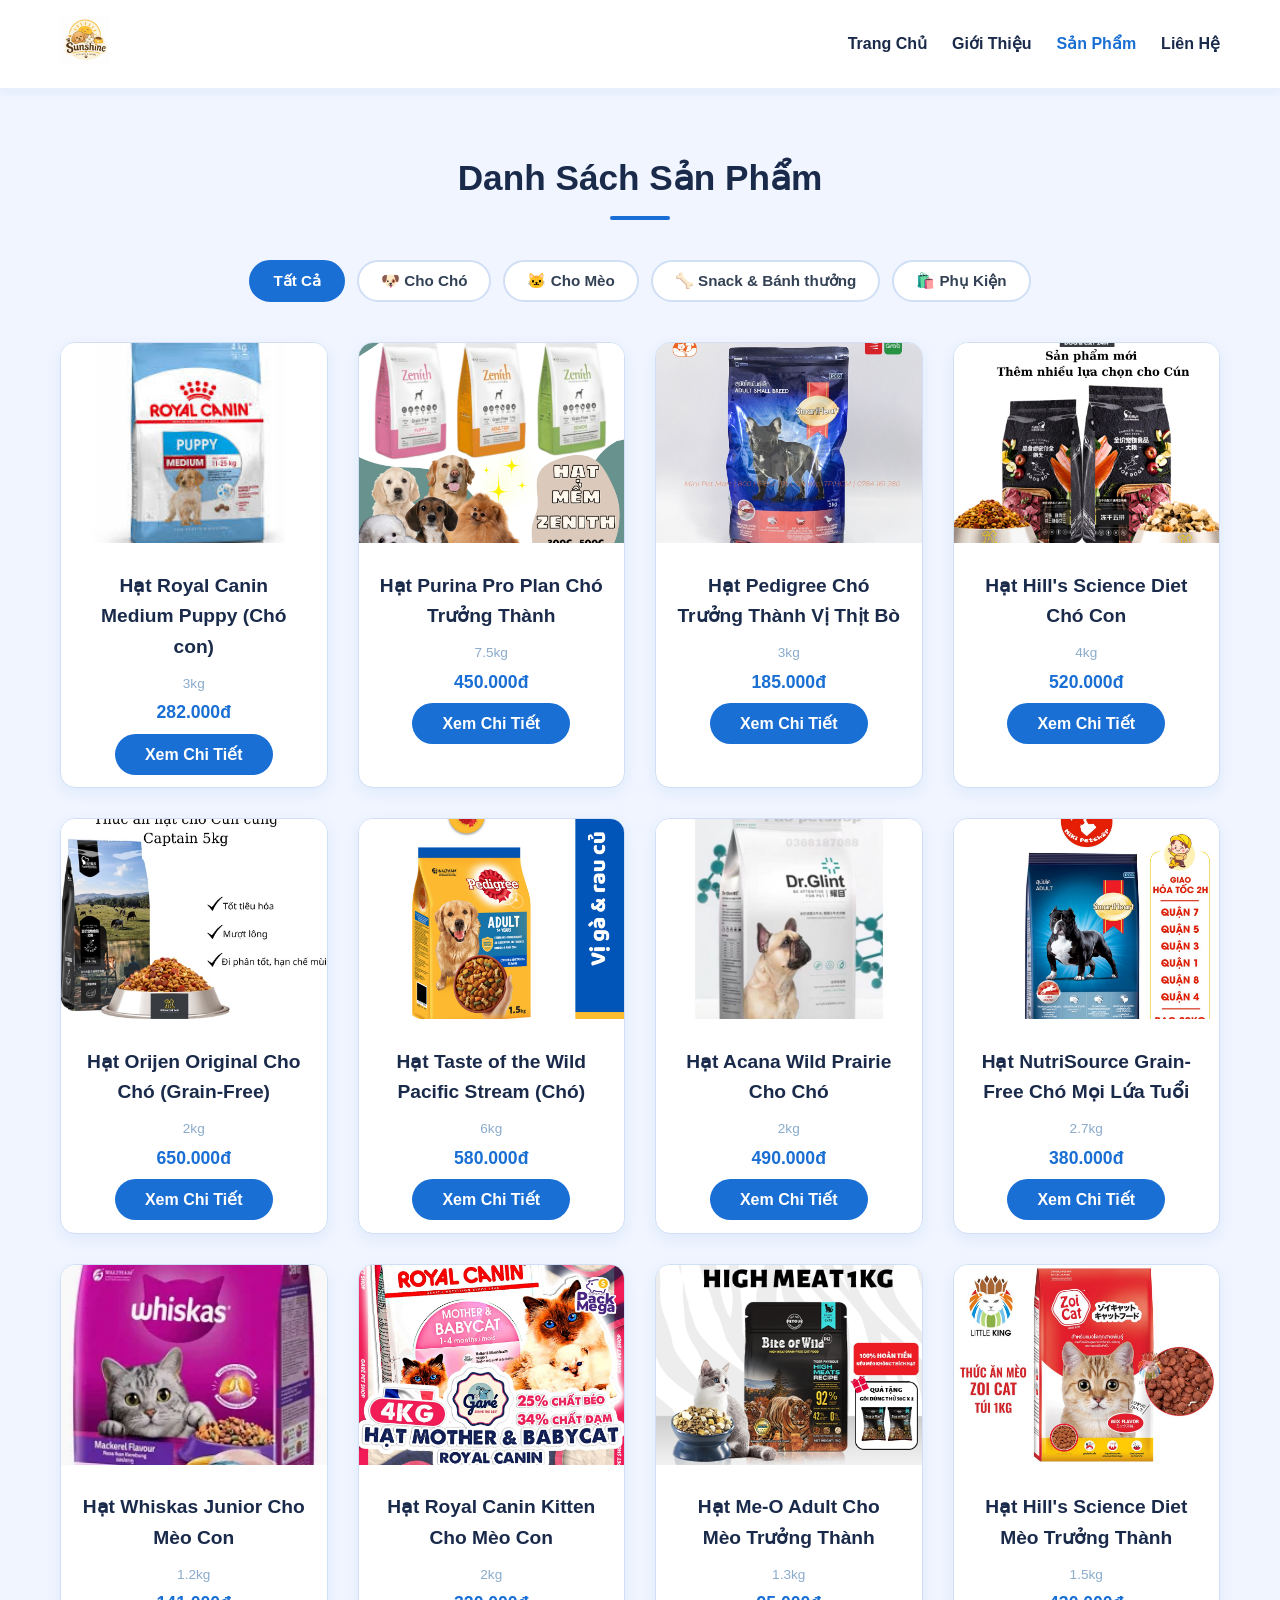
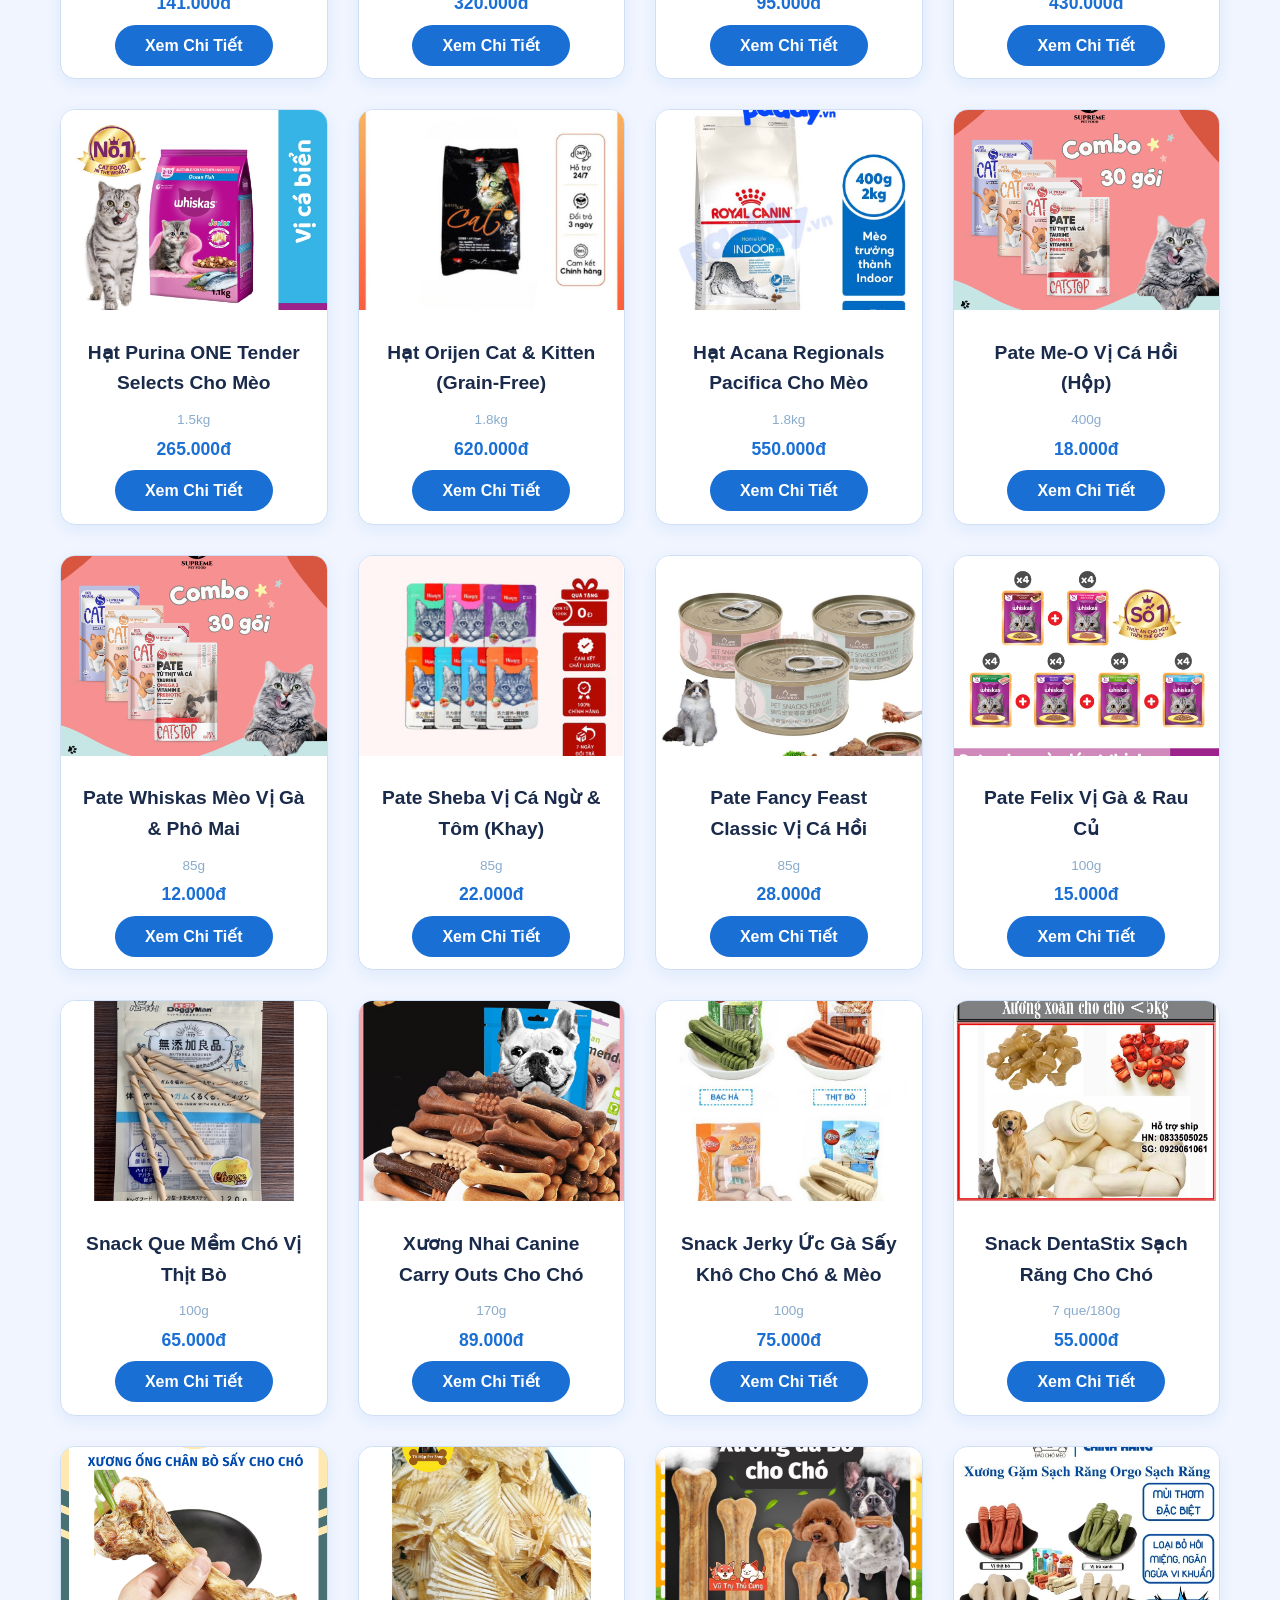
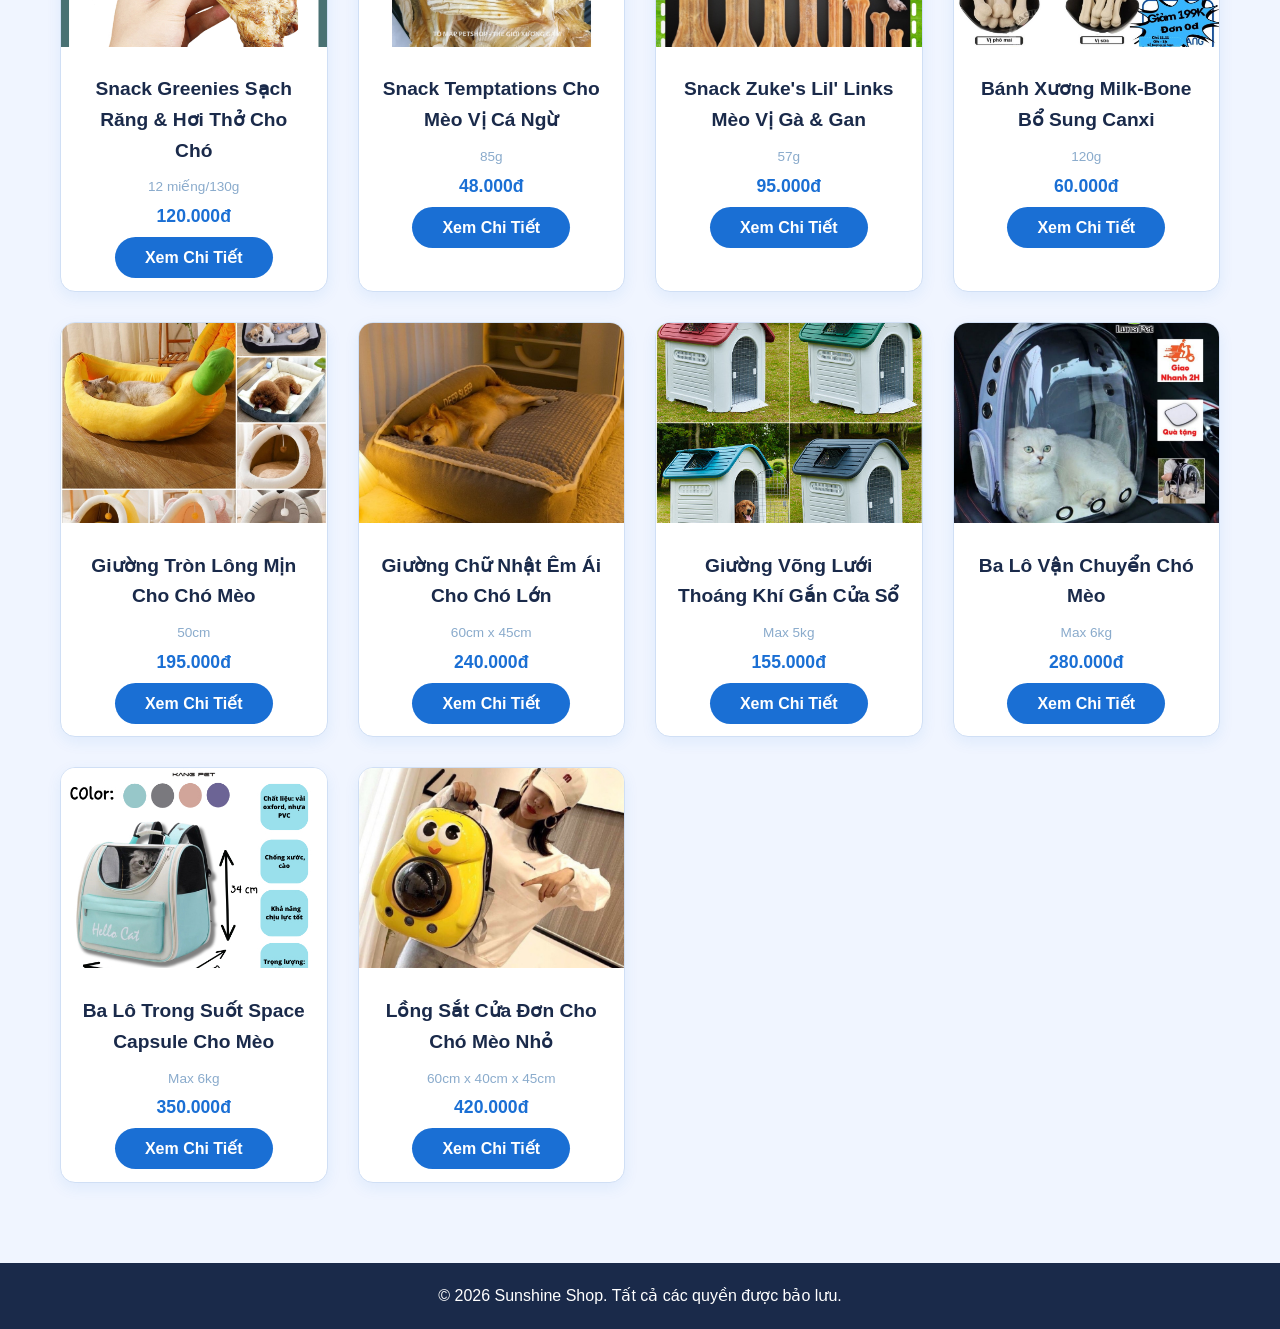
==== html/san-pham.html @ 7ff1ffa8 "update" ====
<!DOCTYPE html>
<html lang="vi">
<head>
    <meta charset="UTF-8">
    <meta name="viewport" content="width=device-width, initial-scale=1.0">
    <title>Sản Phẩm - Sunshine</title>
    <link rel="stylesheet" href="../css/style.css">
</head>
<body>

    <header>
        <nav class="navbar">
            <div class="logo">
                <a href="../index.html"><img src="../assets/logo.jpg" alt="PetFood Logo"></a>
            </div>
            <ul class="nav-links">
                <li><a href="../index.html">Trang Chủ</a></li>
                <li><a href="gioi-thieu.html">Giới Thiệu</a></li>
                <li><a href="san-pham.html" class="active">Sản Phẩm</a></li>
                <li><a href="lien-he.html">Liên Hệ</a></li>
            </ul>
        </nav>
    </header>

    <main class="container">
        <h2 class="section-title">Danh Sách Sản Phẩm</h2>

        <div class="filter-bar">
            <button class="filter-btn active" data-filter="all">Tất Cả</button>
            <button class="filter-btn" data-filter="cho">🐶 Cho Chó</button>
            <button class="filter-btn" data-filter="meo">🐱 Cho Mèo</button>
            <button class="filter-btn" data-filter="snack">🦴 Snack & Bánh thưởng</button>
            <button class="filter-btn" data-filter="phu-kien">🛍️ Phụ Kiện</button>
        </div>

        <div class="product-grid">

            <!-- ===== THỨC ĂN CHO CHÓ ===== -->
            <div class="product-card" data-category="cho">
                <img src="../assets/hat-Royal-Canin.jpg" alt="Royal Canin Medium Puppy" class="product-img">
                <div class="product-info">
                    <h3>Hạt Royal Canin Medium Puppy (Chó con)</h3>
                    <p class="weight-tag">3kg</p>
                    <p class="price">282.000đ</p>
                    <a href="chi-tiet.html?product=hat-royal-canin" class="btn">Xem Chi Tiết</a>
                </div>
            </div>

            <div class="product-card" data-category="cho">
                <img src="../assets/hat-pro-plan-cho.jpg" alt="Purina Pro Plan" class="product-img">
                <div class="product-info">
                    <h3>Hạt Purina Pro Plan Chó Trưởng Thành</h3>
                    <p class="weight-tag">7.5kg</p>
                    <p class="price">450.000đ</p>
                    <a href="chi-tiet.html?product=hat-pro-plan" class="btn">Xem Chi Tiết</a>
                </div>
            </div>

            <div class="product-card" data-category="cho">
                <img src="../assets/hat-pedigree-cho.jpg" alt="Pedigree" class="product-img">
                <div class="product-info">
                    <h3>Hạt Pedigree Chó Trưởng Thành Vị Thịt Bò</h3>
                    <p class="weight-tag">3kg</p>
                    <p class="price">185.000đ</p>
                    <a href="chi-tiet.html?product=hat-pedigree" class="btn">Xem Chi Tiết</a>
                </div>
            </div>

            <div class="product-card" data-category="cho">
                <img src="../assets/hat-hills-cho.jpg" alt="Hill's Science Diet Chó" class="product-img">
                <div class="product-info">
                    <h3>Hạt Hill's Science Diet Chó Con</h3>
                    <p class="weight-tag">4kg</p>
                    <p class="price">520.000đ</p>
                    <a href="chi-tiet.html?product=hat-hills-cho" class="btn">Xem Chi Tiết</a>
                </div>
            </div>

            <div class="product-card" data-category="cho">
                <img src="../assets/hat-orijen-cho.jpg" alt="Orijen Chó" class="product-img">
                <div class="product-info">
                    <h3>Hạt Orijen Original Cho Chó (Grain-Free)</h3>
                    <p class="weight-tag">2kg</p>
                    <p class="price">650.000đ</p>
                    <a href="chi-tiet.html?product=hat-orijen-cho" class="btn">Xem Chi Tiết</a>
                </div>
            </div>

            <div class="product-card" data-category="cho">
                <img src="../assets/hat-taste-wild-cho.jpg" alt="Taste of the Wild Chó" class="product-img">
                <div class="product-info">
                    <h3>Hạt Taste of the Wild Pacific Stream (Chó)</h3>
                    <p class="weight-tag">6kg</p>
                    <p class="price">580.000đ</p>
                    <a href="chi-tiet.html?product=hat-taste-wild-cho" class="btn">Xem Chi Tiết</a>
                </div>
            </div>

            <div class="product-card" data-category="cho">
                <img src="../assets/hat-acana-cho.jpg" alt="Acana Chó" class="product-img">
                <div class="product-info">
                    <h3>Hạt Acana Wild Prairie Cho Chó</h3>
                    <p class="weight-tag">2kg</p>
                    <p class="price">490.000đ</p>
                    <a href="chi-tiet.html?product=hat-acana-cho" class="btn">Xem Chi Tiết</a>
                </div>
            </div>

            <div class="product-card" data-category="cho">
                <img src="../assets/hat-nutri-source-cho.jpg" alt="NutriSource Chó" class="product-img">
                <div class="product-info">
                    <h3>Hạt NutriSource Grain-Free Chó Mọi Lứa Tuổi</h3>
                    <p class="weight-tag">2.7kg</p>
                    <p class="price">380.000đ</p>
                    <a href="chi-tiet.html?product=hat-nutri-source-cho" class="btn">Xem Chi Tiết</a>
                </div>
            </div>

            <!-- ===== THỨC ĂN CHO MÈO ===== -->
            <div class="product-card" data-category="meo">
                <img src="../assets/hat-Whiskas-Junior.jpg" alt="Whiskas Junior" class="product-img">
                <div class="product-info">
                    <h3>Hạt Whiskas Junior Cho Mèo Con</h3>
                    <p class="weight-tag">1.2kg</p>
                    <p class="price">141.000đ</p>
                    <a href="chi-tiet.html?product=hat-whiskas" class="btn">Xem Chi Tiết</a>
                </div>
            </div>

            <div class="product-card" data-category="meo">
                <img src="../assets/cat-food-royal-canin.jpg" alt="Royal Canin Kitten" class="product-img">
                <div class="product-info">
                    <h3>Hạt Royal Canin Kitten Cho Mèo Con</h3>
                    <p class="weight-tag">2kg</p>
                    <p class="price">320.000đ</p>
                    <a href="chi-tiet.html?product=hat-royal-canin-meo" class="btn">Xem Chi Tiết</a>
                </div>
            </div>

            <div class="product-card" data-category="meo">
                <img src="../assets/hat-me-o-adult.jpg" alt="Me-O Adult" class="product-img">
                <div class="product-info">
                    <h3>Hạt Me-O Adult Cho Mèo Trưởng Thành</h3>
                    <p class="weight-tag">1.3kg</p>
                    <p class="price">95.000đ</p>
                    <a href="chi-tiet.html?product=hat-me-o-adult" class="btn">Xem Chi Tiết</a>
                </div>
            </div>

            <div class="product-card" data-category="meo">
                <img src="../assets/hat-science-diet-meo.jpg" alt="Hill's Science Diet Mèo" class="product-img">
                <div class="product-info">
                    <h3>Hạt Hill's Science Diet Mèo Trưởng Thành</h3>
                    <p class="weight-tag">1.5kg</p>
                    <p class="price">430.000đ</p>
                    <a href="chi-tiet.html?product=hat-hills-meo" class="btn">Xem Chi Tiết</a>
                </div>
            </div>

            <div class="product-card" data-category="meo">
                <img src="../assets/hat-purina-one-meo.jpg" alt="Purina One Mèo" class="product-img">
                <div class="product-info">
                    <h3>Hạt Purina ONE Tender Selects Cho Mèo</h3>
                    <p class="weight-tag">1.5kg</p>
                    <p class="price">265.000đ</p>
                    <a href="chi-tiet.html?product=hat-purina-one-meo" class="btn">Xem Chi Tiết</a>
                </div>
            </div>

            <div class="product-card" data-category="meo">
                <img src="../assets/hat-orijen-meo.jpg" alt="Orijen Mèo" class="product-img">
                <div class="product-info">
                    <h3>Hạt Orijen Cat & Kitten (Grain-Free)</h3>
                    <p class="weight-tag">1.8kg</p>
                    <p class="price">620.000đ</p>
                    <a href="chi-tiet.html?product=hat-orijen-meo" class="btn">Xem Chi Tiết</a>
                </div>
            </div>

            <div class="product-card" data-category="meo">
                <img src="../assets/hat-acana-meo.jpg" alt="Acana Mèo" class="product-img">
                <div class="product-info">
                    <h3>Hạt Acana Regionals Pacifica Cho Mèo</h3>
                    <p class="weight-tag">1.8kg</p>
                    <p class="price">550.000đ</p>
                    <a href="chi-tiet.html?product=hat-acana-meo" class="btn">Xem Chi Tiết</a>
                </div>
            </div>

            <!-- ===== PATE ===== -->
            <div class="product-card" data-category="meo">
                <img src="../assets/pate-meo-me-o.jpg" alt="Pate Me-O" class="product-img">
                <div class="product-info">
                    <h3>Pate Me-O Vị Cá Hồi (Hộp)</h3>
                    <p class="weight-tag">400g</p>
                    <p class="price">18.000đ</p>
                    <a href="chi-tiet.html?product=pate-me-o" class="btn">Xem Chi Tiết</a>
                </div>
            </div>

            <div class="product-card" data-category="meo">
                <img src="../assets/pate-whiskas.jpg" alt="Pate Whiskas" class="product-img">
                <div class="product-info">
                    <h3>Pate Whiskas Mèo Vị Gà & Phô Mai</h3>
                    <p class="weight-tag">85g</p>
                    <p class="price">12.000đ</p>
                    <a href="chi-tiet.html?product=pate-whiskas" class="btn">Xem Chi Tiết</a>
                </div>
            </div>

            <div class="product-card" data-category="meo">
                <img src="../assets/pate-sheba.jpg" alt="Pate Sheba" class="product-img">
                <div class="product-info">
                    <h3>Pate Sheba Vị Cá Ngừ & Tôm (Khay)</h3>
                    <p class="weight-tag">85g</p>
                    <p class="price">22.000đ</p>
                    <a href="chi-tiet.html?product=pate-sheba" class="btn">Xem Chi Tiết</a>
                </div>
            </div>

            <div class="product-card" data-category="meo">
                <img src="../assets/pate-fancy-feast.jpg" alt="Pate Fancy Feast" class="product-img">
                <div class="product-info">
                    <h3>Pate Fancy Feast Classic Vị Cá Hồi</h3>
                    <p class="weight-tag">85g</p>
                    <p class="price">28.000đ</p>
                    <a href="chi-tiet.html?product=pate-fancy-feast" class="btn">Xem Chi Tiết</a>
                </div>
            </div>

            <div class="product-card" data-category="meo">
                <img src="../assets/pate-felix.jpg" alt="Pate Felix" class="product-img">
                <div class="product-info">
                    <h3>Pate Felix Vị Gà & Rau Củ</h3>
                    <p class="weight-tag">100g</p>
                    <p class="price">15.000đ</p>
                    <a href="chi-tiet.html?product=pate-felix" class="btn">Xem Chi Tiết</a>
                </div>
            </div>

            <!-- ===== SNACK & BÁNH THƯỞNG ===== -->
            <div class="product-card" data-category="snack">
                <img src="../assets/banh-thuong-cho.jpg" alt="Bánh thưởng chó" class="product-img">
                <div class="product-info">
                    <h3>Snack Que Mềm Chó Vị Thịt Bò</h3>
                    <p class="weight-tag">100g</p>
                    <p class="price">65.000đ</p>
                    <a href="chi-tiet.html?product=banh-thuong-cho" class="btn">Xem Chi Tiết</a>
                </div>
            </div>

            <div class="product-card" data-category="snack">
                <img src="../assets/snack-xuong-nhai.jpg" alt="Xương nhai" class="product-img">
                <div class="product-info">
                    <h3>Xương Nhai Canine Carry Outs Cho Chó</h3>
                    <p class="weight-tag">170g</p>
                    <p class="price">89.000đ</p>
                    <a href="chi-tiet.html?product=snack-xuong-nhai" class="btn">Xem Chi Tiết</a>
                </div>
            </div>

            <div class="product-card" data-category="snack">
                <img src="../assets/snack-jerky-ga.jpg" alt="Jerky Gà" class="product-img">
                <div class="product-info">
                    <h3>Snack Jerky Ức Gà Sấy Khô Cho Chó & Mèo</h3>
                    <p class="weight-tag">100g</p>
                    <p class="price">75.000đ</p>
                    <a href="chi-tiet.html?product=snack-jerky-ga" class="btn">Xem Chi Tiết</a>
                </div>
            </div>

            <div class="product-card" data-category="snack">
                <img src="../assets/snack-dentastix.jpg" alt="DentaStix" class="product-img">
                <div class="product-info">
                    <h3>Snack DentaStix Sạch Răng Cho Chó</h3>
                    <p class="weight-tag">7 que/180g</p>
                    <p class="price">55.000đ</p>
                    <a href="chi-tiet.html?product=snack-dentastix" class="btn">Xem Chi Tiết</a>
                </div>
            </div>

            <div class="product-card" data-category="snack">
                <img src="../assets/snack-greenies.jpg" alt="Greenies" class="product-img">
                <div class="product-info">
                    <h3>Snack Greenies Sạch Răng & Hơi Thở Cho Chó</h3>
                    <p class="weight-tag">12 miếng/130g</p>
                    <p class="price">120.000đ</p>
                    <a href="chi-tiet.html?product=snack-greenies" class="btn">Xem Chi Tiết</a>
                </div>
            </div>

            <div class="product-card" data-category="snack">
                <img src="../assets/snack-temptations-meo.jpg" alt="Temptations Mèo" class="product-img">
                <div class="product-info">
                    <h3>Snack Temptations Cho Mèo Vị Cá Ngừ</h3>
                    <p class="weight-tag">85g</p>
                    <p class="price">48.000đ</p>
                    <a href="chi-tiet.html?product=snack-temptations" class="btn">Xem Chi Tiết</a>
                </div>
            </div>

            <div class="product-card" data-category="snack">
                <img src="../assets/snack-zuke-meo.jpg" alt="Zuke's Mèo" class="product-img">
                <div class="product-info">
                    <h3>Snack Zuke's Lil' Links Mèo Vị Gà & Gan</h3>
                    <p class="weight-tag">57g</p>
                    <p class="price">95.000đ</p>
                    <a href="chi-tiet.html?product=snack-zuke-meo" class="btn">Xem Chi Tiết</a>
                </div>
            </div>

            <div class="product-card" data-category="snack">
                <img src="../assets/snack-milk-bone.jpg" alt="Milk-Bone" class="product-img">
                <div class="product-info">
                    <h3>Bánh Xương Milk-Bone Bổ Sung Canxi</h3>
                    <p class="weight-tag">120g</p>
                    <p class="price">60.000đ</p>
                    <a href="chi-tiet.html?product=snack-milk-bone" class="btn">Xem Chi Tiết</a>
                </div>
            </div>

            <!-- ===== PHỤ KIỆN ===== -->
            <div class="product-card" data-category="phu-kien">
                <img src="../assets/giuong-thu-cung.jpg" alt="Giường tròn" class="product-img">
                <div class="product-info">
                    <h3>Giường Tròn Lông Mịn Cho Chó Mèo</h3>
                    <p class="weight-tag">50cm</p>
                    <p class="price">195.000đ</p>
                    <a href="chi-tiet.html?product=giuong-thu-cung" class="btn">Xem Chi Tiết</a>
                </div>
            </div>

            <div class="product-card" data-category="phu-kien">
                <img src="../assets/giuong-chu-nhat.jpg" alt="Giường chữ nhật" class="product-img">
                <div class="product-info">
                    <h3>Giường Chữ Nhật Êm Ái Cho Chó Lớn</h3>
                    <p class="weight-tag">60cm x 45cm</p>
                    <p class="price">240.000đ</p>
                    <a href="chi-tiet.html?product=giuong-chu-nhat" class="btn">Xem Chi Tiết</a>
                </div>
            </div>

            <div class="product-card" data-category="phu-kien">
                <img src="../assets/giuong-ham-luoi.jpg" alt="Giường võng" class="product-img">
                <div class="product-info">
                    <h3>Giường Võng Lưới Thoáng Khí Gắn Cửa Sổ</h3>
                    <p class="weight-tag">Max 5kg</p>
                    <p class="price">155.000đ</p>
                    <a href="chi-tiet.html?product=giuong-ham-luoi" class="btn">Xem Chi Tiết</a>
                </div>
            </div>

            <div class="product-card" data-category="phu-kien">
                <img src="../assets/tui-deo-meo.jpg" alt="Ba lô thú cưng" class="product-img">
                <div class="product-info">
                    <h3>Ba Lô Vận Chuyển Chó Mèo</h3>
                    <p class="weight-tag">Max 6kg</p>
                    <p class="price">280.000đ</p>
                    <a href="chi-tiet.html?product=tui-deo-meo" class="btn">Xem Chi Tiết</a>
                </div>
            </div>

            <div class="product-card" data-category="phu-kien">
                <img src="../assets/balo-trong-suot.jpg" alt="Ba lô trong suốt" class="product-img">
                <div class="product-info">
                    <h3>Ba Lô Trong Suốt Space Capsule Cho Mèo</h3>
                    <p class="weight-tag">Max 6kg</p>
                    <p class="price">350.000đ</p>
                    <a href="chi-tiet.html?product=balo-trong-suot" class="btn">Xem Chi Tiết</a>
                </div>
            </div>

            <div class="product-card" data-category="phu-kien">
                <img src="../assets/long-cho-meo.jpg" alt="Lồng chó mèo" class="product-img">
                <div class="product-info">
                    <h3>Lồng Sắt Cửa Đơn Cho Chó Mèo Nhỏ</h3>
                    <p class="weight-tag">60cm x 40cm x 45cm</p>
                    <p class="price">420.000đ</p>
                    <a href="chi-tiet.html?product=long-cho-meo" class="btn">Xem Chi Tiết</a>
                </div>
            </div>

        </div>
    </main>

    <footer>
        <p>&copy; 2026 Sunshine Shop. Tất cả các quyền được bảo lưu.</p>
    </footer>

    <script src="../js/script.js"></script>
    <script>
        const filterBtns = document.querySelectorAll('.filter-btn');
        const cards = document.querySelectorAll('.product-card');

        filterBtns.forEach(btn => {
            btn.addEventListener('click', function () {
                filterBtns.forEach(b => b.classList.remove('active'));
                this.classList.add('active');
                const filter = this.dataset.filter;
                cards.forEach(card => {
                    card.style.display = (filter === 'all' || card.dataset.category === filter) ? 'block' : 'none';
                });
            });
        });
    </script>
</body>
</html>
---- css/style.css ----
/* RESET & BASE STYLES */
* {
    margin: 0;
    padding: 0;
    box-sizing: border-box;
    font-family: 'Segoe UI', Tahoma, Geneva, Verdana, sans-serif;
}
 
body {
    background-color: #f0f5ff;
    color: #334155;
    line-height: 1.6;
}
 
a {
    text-decoration: none;
    color: inherit;
}
 
/* NAVBAR */
header {
    background: #ffffff;
    box-shadow: 0 2px 10px rgba(26,111,212,0.08);
    position: sticky;
    top: 0;
    z-index: 1000;
    border-bottom: 2px solid #e8f0fc;
}
 
.navbar {
    display: flex;
    justify-content: space-between;
    align-items: center;
    max-width: 1200px;
    margin: 0 auto;
    padding: 15px 20px;
}
 
.logo img {
    height: 50px;
    object-fit: contain;
}
 
.nav-links {
    display: flex;
    list-style: none;
    gap: 25px;
}
 
.nav-links a {
    font-weight: 600;
    transition: color 0.3s;
    color: #1a2a4a;
}
 
.nav-links a:hover, .nav-links a.active {
    color: #1a6fd4;
}
 
/* HERO SECTION */
.hero {
    background: linear-gradient(135deg, #daeaff 0%, #eef4ff 60%, #f0f5ff 100%);
    height: 450px;
    display: flex;
    flex-direction: column;
    justify-content: center;
    align-items: center;
    text-align: center;
    padding: 0 20px;
}
 
.hero h1 {
    font-size: 2.8rem;
    color: #1a2a4a;
    margin-bottom: 15px;
}
 
.hero p {
    font-size: 1.2rem;
    margin-bottom: 25px;
    max-width: 600px;
    color: #334155;
}
 
.btn {
    background: #1a6fd4;
    color: #ffffff;
    padding: 12px 30px;
    border-radius: 25px;
    font-weight: bold;
    transition: background 0.3s, transform 0.2s;
    border: none;
    cursor: pointer;
}
 
.btn:hover {
    background: #1558b0;
    transform: translateY(-2px);
}
 
/* CONTAINER & SECTIONS */
.container {
    max-width: 1200px;
    margin: 60px auto;
    padding: 0 20px;
}
 
.section-title {
    text-align: center;
    font-size: 2.2rem;
    margin-bottom: 40px;
    position: relative;
    color: #1a2a4a;
}
 
.section-title::after {
    content: '';
    display: block;
    width: 60px;
    height: 4px;
    background: #1a6fd4;
    margin: 10px auto 0;
    border-radius: 2px;
}
 
/* PRODUCT GRID */
.product-grid {
    display: grid;
    grid-template-columns: repeat(auto-fill, minmax(250px, 1fr));
    gap: 30px;
}
 
.product-card {
    background: #ffffff;
    border-radius: 15px;
    overflow: hidden;
    box-shadow: 0 5px 15px rgba(26,111,212,0.08);
    transition: transform 0.3s, box-shadow 0.3s;
    border: 1px solid #d0dff5;
}
 
.product-card:hover {
    transform: translateY(-5px);
    box-shadow: 0 10px 25px rgba(26,111,212,0.15);
}
 
.product-img {
    width: 100%;
    height: 200px;
    object-fit: cover;
}
 
.product-info {
    padding: 20px;
    text-align: center;
}
 
.product-info h3 {
    margin-bottom: 10px;
    font-size: 1.2rem;
    color: #1a2a4a;
}
 
.price {
    color: #1a6fd4;
    font-weight: bold;
    font-size: 1.1rem;
    margin-bottom: 15px;
}
 
/* ABOUT PAGE */
.about-content {
    display: flex;
    align-items: center;
    gap: 50px;
    flex-wrap: wrap;
}
 
.about-text {
    flex: 1;
    min-width: 300px;
}
 
.about-text p {
    margin-bottom: 15px;
}
 
.about-img {
    flex: 1;
    min-width: 300px;
    border-radius: 15px;
    width: 100%;
}
 
/* ===== CONTACT PAGE ===== */
.contact-hero {
    text-align: center;
    padding: 50px 20px 30px;
}
 
.contact-hero h1 {
    font-size: 2rem;
    color: #1a2a4a;
    margin-bottom: 8px;
}
 
.contact-hero p {
    color: #7a9abd;
    font-size: 1rem;
}
 
/* 4 CONTACT CARDS */
.contact-cards {
    display: grid;
    grid-template-columns: repeat(4, 1fr);
    gap: 16px;
    max-width: 1100px;
    margin: 0 auto 50px;
    padding: 0 20px;
}
 
.contact-card {
    background: #ffffff;
    border: 1px solid #d0dff5;
    border-radius: 14px;
    padding: 24px 16px;
    text-align: center;
    box-shadow: 0 2px 10px rgba(26,111,212,0.07);
}
 
.contact-card-icon {
    width: 52px;
    height: 52px;
    border-radius: 12px;
    display: flex;
    align-items: center;
    justify-content: center;
    margin: 0 auto 12px;
    font-size: 1.4rem;
}
 
.icon-phone  { background: #dde8ff; }
.icon-email  { background: #e0f0ff; }
.icon-zalo   { background: #d6eeff; }
.icon-fb     { background: #dbe4ff; }
 
.contact-card-label {
    font-size: 0.72rem;
    font-weight: 700;
    letter-spacing: 0.08em;
    color: #8aabcc;
    text-transform: uppercase;
    margin-bottom: 4px;
}
 
.contact-card-value {
    font-weight: 700;
    font-size: 0.95rem;
    color: #1a6fd4;
    margin-bottom: 4px;
}
 
.contact-card-value.green  { color: #1a8f6d; }
.contact-card-value.purple { color: #1a6fd4; }
 
.contact-card-sub {
    font-size: 0.8rem;
    color: #9ab5d0;
}
 
/* CONTACT MAIN 2-COLUMN */
.contact-main {
    max-width: 1100px;
    margin: 0 auto;
    padding: 0 20px 60px;
    display: grid;
    grid-template-columns: 1fr 380px;
    gap: 30px;
    align-items: start;
}
 
/* FORM SECTION */
.form-section h2 {
    font-size: 1.4rem;
    color: #1a2a4a;
    margin-bottom: 6px;
}
 
.form-section .form-subtitle {
    font-size: 0.88rem;
    color: #8aabcc;
    margin-bottom: 24px;
}
 
.form-row {
    display: grid;
    grid-template-columns: 1fr 1fr;
    gap: 16px;
    margin-bottom: 16px;
}
 
.form-group {
    display: flex;
    flex-direction: column;
    margin-bottom: 16px;
}
 
.form-group label {
    font-size: 0.85rem;
    font-weight: 600;
    color: #1a2a4a;
    margin-bottom: 6px;
}
 
.form-group label span.required {
    color: #e74c3c;
    margin-left: 2px;
}
 
.form-group input,
.form-group select,
.form-group textarea {
    padding: 11px 14px;
    border: 1.5px solid #d0dff5;
    border-radius: 8px;
    font-size: 0.95rem;
    color: #334155;
    background: #ffffff;
    outline: none;
    transition: border-color 0.2s;
    font-family: inherit;
}
 
.form-group input::placeholder,
.form-group textarea::placeholder {
    color: #b0c8e0;
}
 
.form-group input:focus,
.form-group select:focus,
.form-group textarea:focus {
    border-color: #1a6fd4;
    box-shadow: 0 0 0 3px rgba(26,111,212,0.1);
}
 
.form-group select {
    appearance: none;
    background-image: url("data:image/svg+xml,%3Csvg xmlns='http://www.w3.org/2000/svg' width='16' height='16' viewBox='0 0 24 24' fill='none' stroke='%231a6fd4' stroke-width='2'%3E%3Cpolyline points='6 9 12 15 18 9'/%3E%3C/svg%3E");
    background-repeat: no-repeat;
    background-position: right 12px center;
    cursor: pointer;
}
 
.form-group textarea {
    min-height: 130px;
    resize: vertical;
}
 
.btn-submit {
    background: #1a6fd4;
    color: #fff;
    padding: 13px 28px;
    border-radius: 25px;
    font-size: 0.95rem;
    font-weight: 700;
    border: none;
    cursor: pointer;
    display: inline-flex;
    align-items: center;
    gap: 8px;
    transition: background 0.3s, transform 0.2s;
}
 
.btn-submit:hover {
    background: #1558b0;
    transform: translateY(-2px);
}
 
/* SIDEBAR */
.contact-sidebar {
    display: flex;
    flex-direction: column;
    gap: 20px;
}
 
.info-box {
    background: #ffffff;
    border: 1px solid #d0dff5;
    border-radius: 14px;
    padding: 22px 20px;
    box-shadow: 0 2px 10px rgba(26,111,212,0.07);
}
 
.info-box h3 {
    font-size: 1rem;
    font-weight: 700;
    color: #1a2a4a;
    margin-bottom: 16px;
}
 
.info-row {
    display: flex;
    justify-content: space-between;
    font-size: 0.85rem;
    padding: 6px 0;
    border-bottom: 1px solid #e8f0fc;
    gap: 10px;
}
 
.info-row:last-child {
    border-bottom: none;
}
 
.info-row .label {
    color: #8aabcc;
    white-space: nowrap;
}
 
.info-row .value {
    color: #1a2a4a;
    font-weight: 500;
    text-align: right;
}
 
/* SOCIAL TAGS */
.social-tags {
    display: flex;
    flex-wrap: wrap;
    gap: 8px;
}
 
.social-tag {
    background: #e8f0fc;
    border: 1px solid #d0dff5;
    border-radius: 20px;
    padding: 6px 16px;
    font-size: 0.82rem;
    font-weight: 600;
    color: #1a6fd4;
    cursor: pointer;
    transition: all 0.2s;
    text-decoration: none;
}
 
.social-tag:hover {
    background: #1a6fd4;
    border-color: #1a6fd4;
    color: #fff;
}
 
/* DETAIL PAGE */
.detail-container {
    display: flex;
    gap: 50px;
    flex-wrap: wrap;
    background: #ffffff;
    padding: 30px;
    border-radius: 15px;
    box-shadow: 0 5px 15px rgba(26,111,212,0.08);
    border: 1px solid #d0dff5;
}
 
.detail-img {
    flex: 1;
    min-width: 300px;
    max-height: 400px;
    object-fit: cover;
    border-radius: 10px;
}
 
.detail-info {
    flex: 1.2;
    min-width: 300px;
}
 
.detail-info .price {
    font-size: 1.8rem;
    margin: 15px 0;
}
 
/* FOOTER */
footer {
    background: #1a2a4a;
    color: #ffffff;
    text-align: center;
    padding: 20px;
    margin-top: 80px;
}
 
/* FILTER BAR */
.filter-bar {
    display: flex;
    justify-content: center;
    gap: 12px;
    flex-wrap: wrap;
    margin-bottom: 40px;
}
 
.filter-btn {
    background: #ffffff;
    border: 2px solid #d0dff5;
    padding: 10px 22px;
    border-radius: 25px;
    font-size: 0.95rem;
    font-weight: 600;
    cursor: pointer;
    transition: all 0.3s;
    color: #334155;
}
 
.filter-btn:hover {
    border-color: #1a6fd4;
    color: #1a6fd4;
}
 
.filter-btn.active {
    background: #1a6fd4;
    border-color: #1a6fd4;
    color: #ffffff;
}
 
/* BACK LINK */
.back-link {
    display: inline-block;
    margin-bottom: 20px;
    color: #1a6fd4;
    font-weight: 600;
    transition: opacity 0.2s;
}
 
.back-link:hover {
    opacity: 0.75;
}
 
/* GIÁ + KHỐI LƯỢNG */
.price-weight-row {
    display: flex;
    align-items: center;
    gap: 12px;
    margin: 12px 0;
}
 
.weight-badge {
    background: #e8f0fc;
    color: #1a6fd4;
    border: 1.5px solid #1a6fd4;
    border-radius: 20px;
    padding: 4px 14px;
    font-size: 0.9rem;
    font-weight: 700;
    white-space: nowrap;
}
 
.weight-tag {
    font-size: 0.85rem;
    color: #8aabcc;
    margin-bottom: 4px;
}
 
/* RESPONSIVE */
@media (max-width: 900px) {
    .contact-cards { grid-template-columns: repeat(2, 1fr); }
    .contact-main { grid-template-columns: 1fr; }
}
 
@media (max-width: 768px) {
    .navbar { flex-direction: column; gap: 15px; }
    .hero h1 { font-size: 2rem; }
    .contact-cards { grid-template-columns: 1fr 1fr; }
    .form-row { grid-template-columns: 1fr; }
}
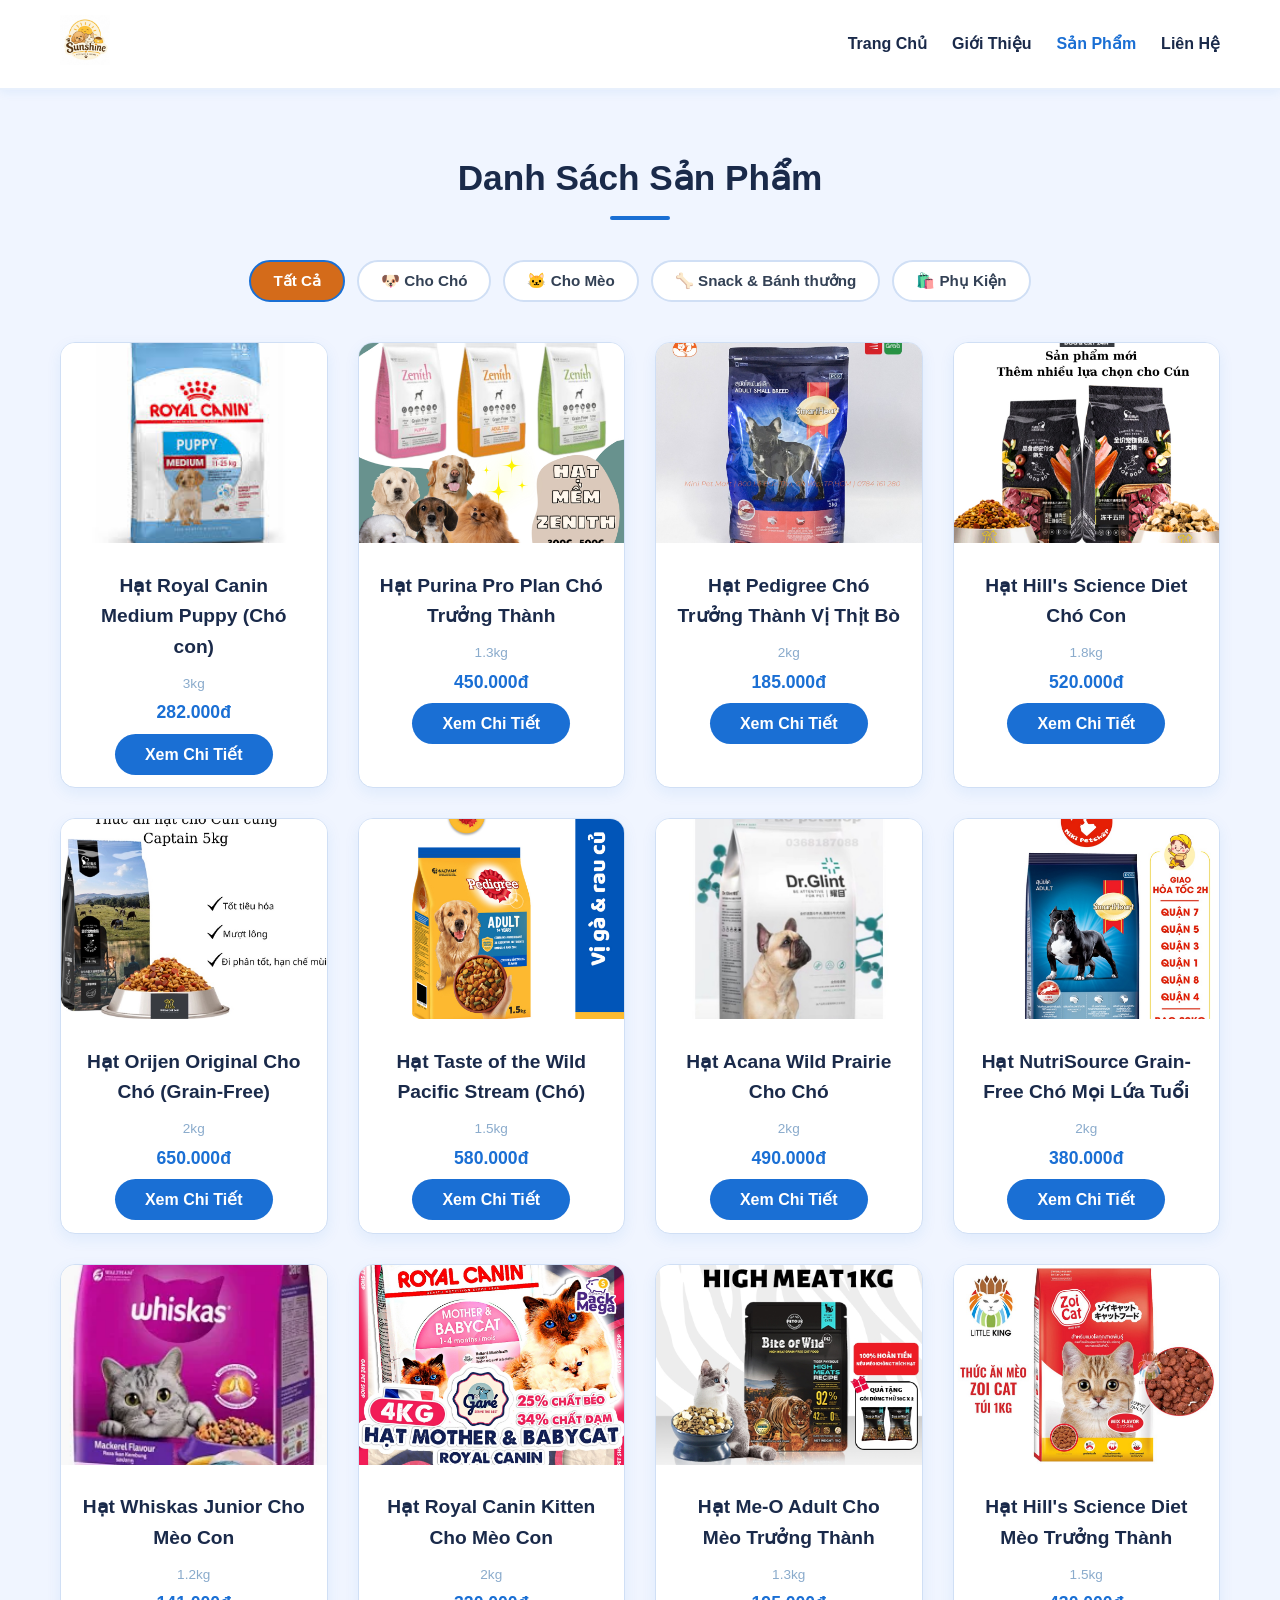
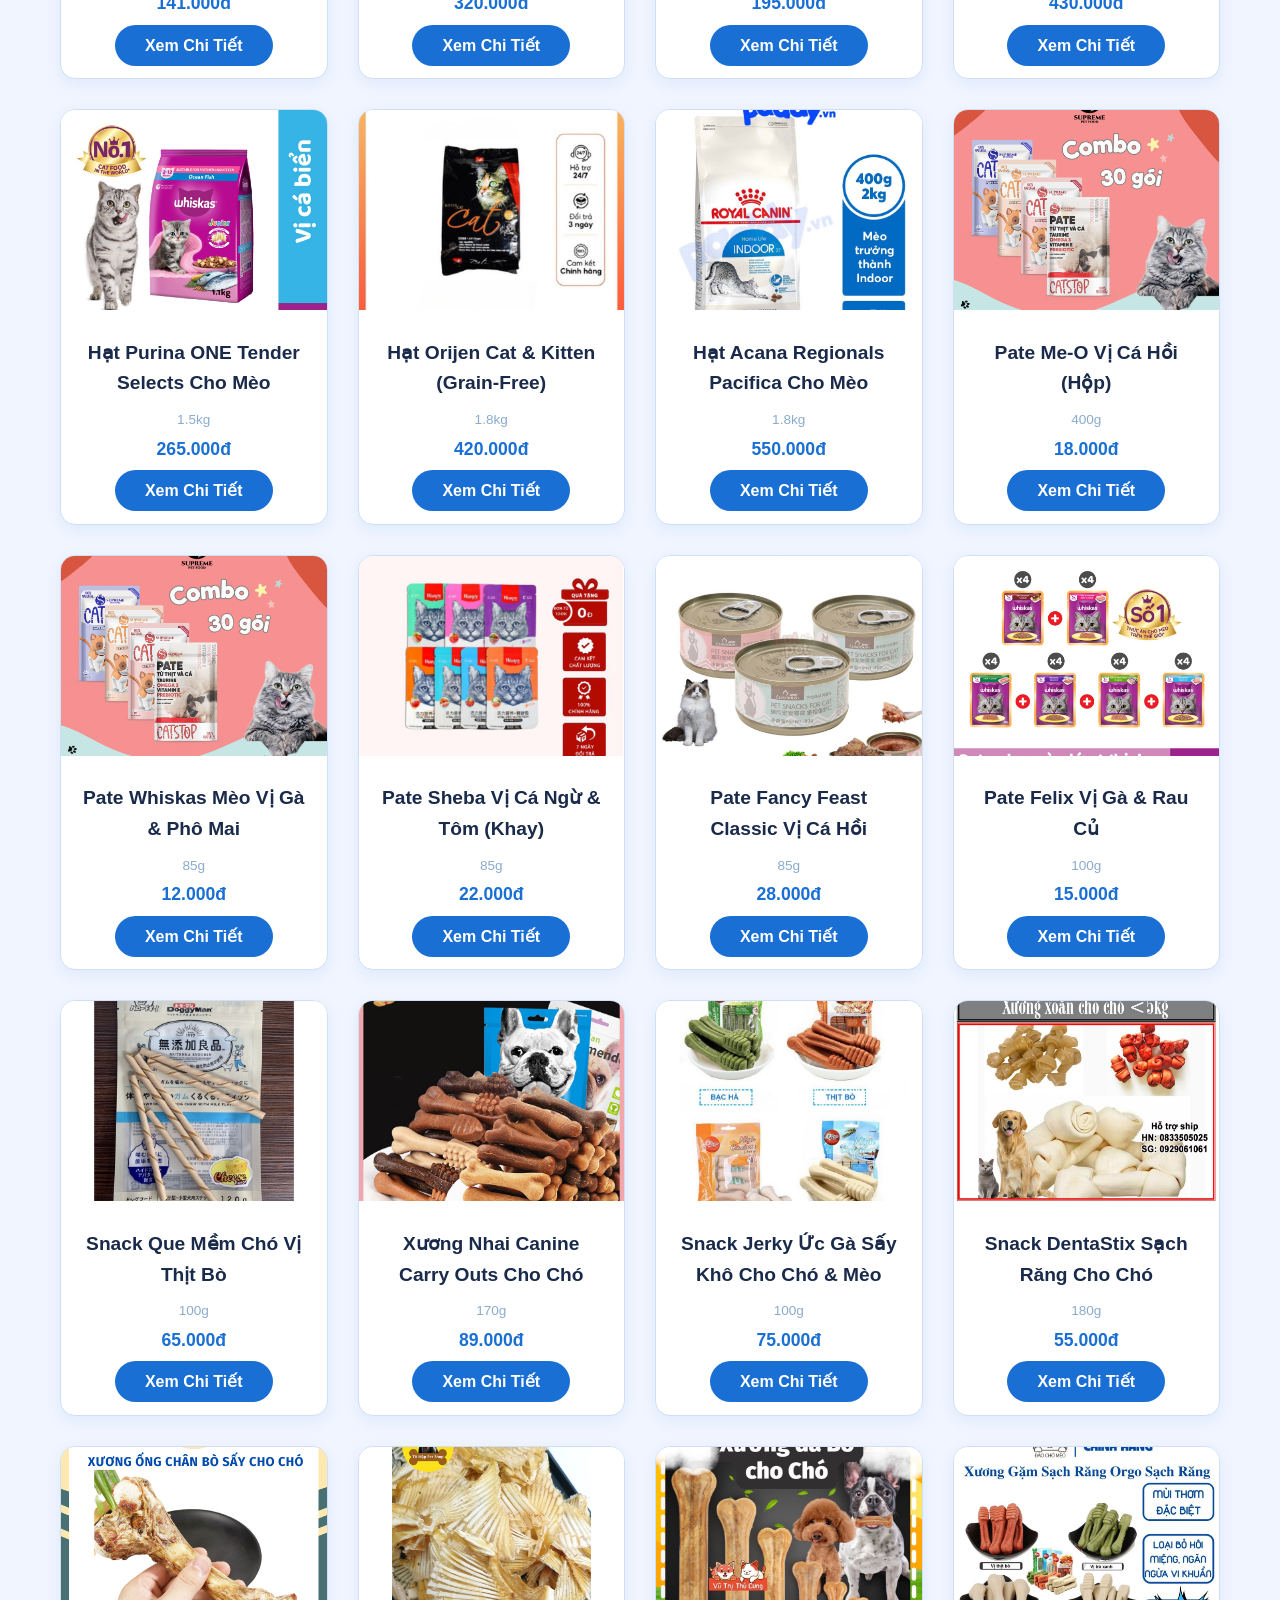
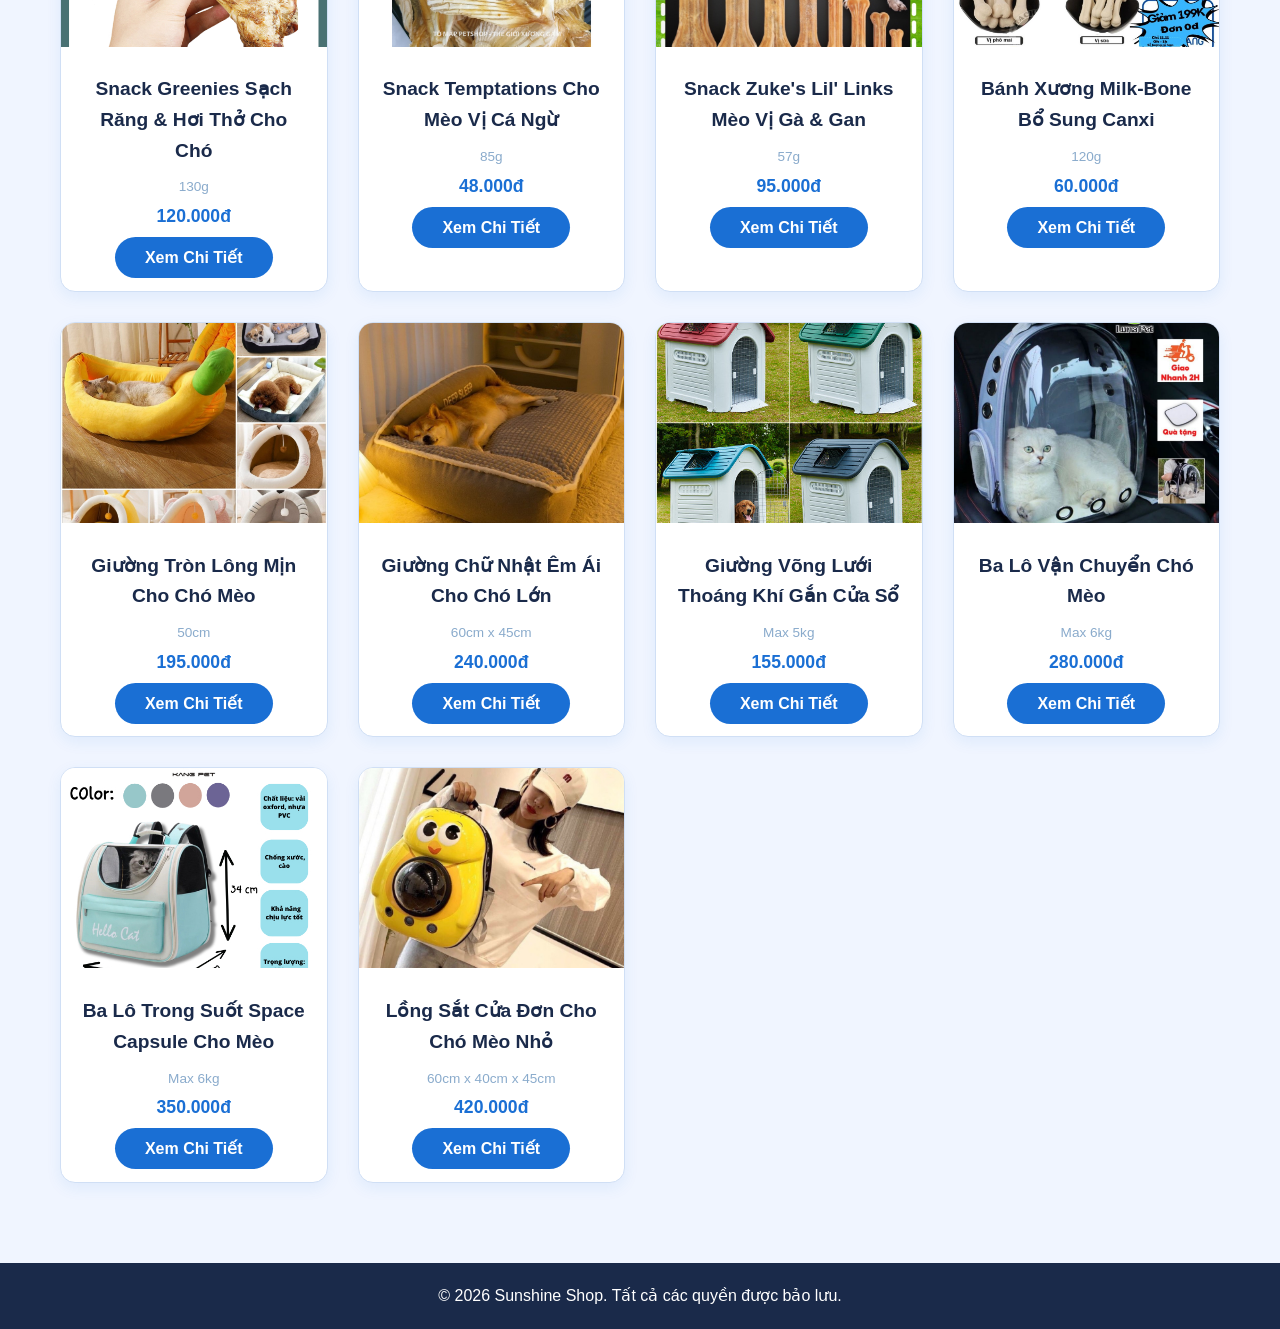
==== commit 8d359547: "Cập nhật giao diện và sửa lỗi" ====
--- a/html/san-pham.html
+++ b/html/san-pham.html
@@ -50,7 +50,7 @@
                 <img src="../assets/hat-pro-plan-cho.jpg" alt="Purina Pro Plan" class="product-img">
                 <div class="product-info">
                     <h3>Hạt Purina Pro Plan Chó Trưởng Thành</h3>
-                    <p class="weight-tag">7.5kg</p>
+                    <p class="weight-tag">1.3kg</p>
                     <p class="price">450.000đ</p>
                     <a href="chi-tiet.html?product=hat-pro-plan" class="btn">Xem Chi Tiết</a>
                 </div>
@@ -60,7 +60,7 @@
                 <img src="../assets/hat-pedigree-cho.jpg" alt="Pedigree" class="product-img">
                 <div class="product-info">
                     <h3>Hạt Pedigree Chó Trưởng Thành Vị Thịt Bò</h3>
-                    <p class="weight-tag">3kg</p>
+                    <p class="weight-tag">2kg</p>
                     <p class="price">185.000đ</p>
                     <a href="chi-tiet.html?product=hat-pedigree" class="btn">Xem Chi Tiết</a>
                 </div>
@@ -70,7 +70,7 @@
                 <img src="../assets/hat-hills-cho.jpg" alt="Hill's Science Diet Chó" class="product-img">
                 <div class="product-info">
                     <h3>Hạt Hill's Science Diet Chó Con</h3>
-                    <p class="weight-tag">4kg</p>
+                    <p class="weight-tag">1.8kg</p>
                     <p class="price">520.000đ</p>
                     <a href="chi-tiet.html?product=hat-hills-cho" class="btn">Xem Chi Tiết</a>
                 </div>
@@ -90,7 +90,7 @@
                 <img src="../assets/hat-taste-wild-cho.jpg" alt="Taste of the Wild Chó" class="product-img">
                 <div class="product-info">
                     <h3>Hạt Taste of the Wild Pacific Stream (Chó)</h3>
-                    <p class="weight-tag">6kg</p>
+                    <p class="weight-tag">1.5kg</p>
                     <p class="price">580.000đ</p>
                     <a href="chi-tiet.html?product=hat-taste-wild-cho" class="btn">Xem Chi Tiết</a>
                 </div>
@@ -110,7 +110,7 @@
                 <img src="../assets/hat-nutri-source-cho.jpg" alt="NutriSource Chó" class="product-img">
                 <div class="product-info">
                     <h3>Hạt NutriSource Grain-Free Chó Mọi Lứa Tuổi</h3>
-                    <p class="weight-tag">2.7kg</p>
+                    <p class="weight-tag">2kg</p>
                     <p class="price">380.000đ</p>
                     <a href="chi-tiet.html?product=hat-nutri-source-cho" class="btn">Xem Chi Tiết</a>
                 </div>
@@ -142,7 +142,7 @@
                 <div class="product-info">
                     <h3>Hạt Me-O Adult Cho Mèo Trưởng Thành</h3>
                     <p class="weight-tag">1.3kg</p>
-                    <p class="price">95.000đ</p>
+                    <p class="price">195.000đ</p>
                     <a href="chi-tiet.html?product=hat-me-o-adult" class="btn">Xem Chi Tiết</a>
                 </div>
             </div>
@@ -172,7 +172,7 @@
                 <div class="product-info">
                     <h3>Hạt Orijen Cat & Kitten (Grain-Free)</h3>
                     <p class="weight-tag">1.8kg</p>
-                    <p class="price">620.000đ</p>
+                    <p class="price">420.000đ</p>
                     <a href="chi-tiet.html?product=hat-orijen-meo" class="btn">Xem Chi Tiết</a>
                 </div>
             </div>
@@ -273,7 +273,7 @@
                 <img src="../assets/snack-dentastix.jpg" alt="DentaStix" class="product-img">
                 <div class="product-info">
                     <h3>Snack DentaStix Sạch Răng Cho Chó</h3>
-                    <p class="weight-tag">7 que/180g</p>
+                    <p class="weight-tag">180g</p>
                     <p class="price">55.000đ</p>
                     <a href="chi-tiet.html?product=snack-dentastix" class="btn">Xem Chi Tiết</a>
                 </div>
@@ -283,7 +283,7 @@
                 <img src="../assets/snack-greenies.jpg" alt="Greenies" class="product-img">
                 <div class="product-info">
                     <h3>Snack Greenies Sạch Răng & Hơi Thở Cho Chó</h3>
-                    <p class="weight-tag">12 miếng/130g</p>
+                    <p class="weight-tag">130g</p>
                     <p class="price">120.000đ</p>
                     <a href="chi-tiet.html?product=snack-greenies" class="btn">Xem Chi Tiết</a>
                 </div>
--- a/css/style.css
+++ b/css/style.css
@@ -514,7 +514,7 @@
 }
  
 .filter-btn.active {
-    background: #1a6fd4;
+    background: #d46b1a;
     border-color: #1a6fd4;
     color: #ffffff;
 }
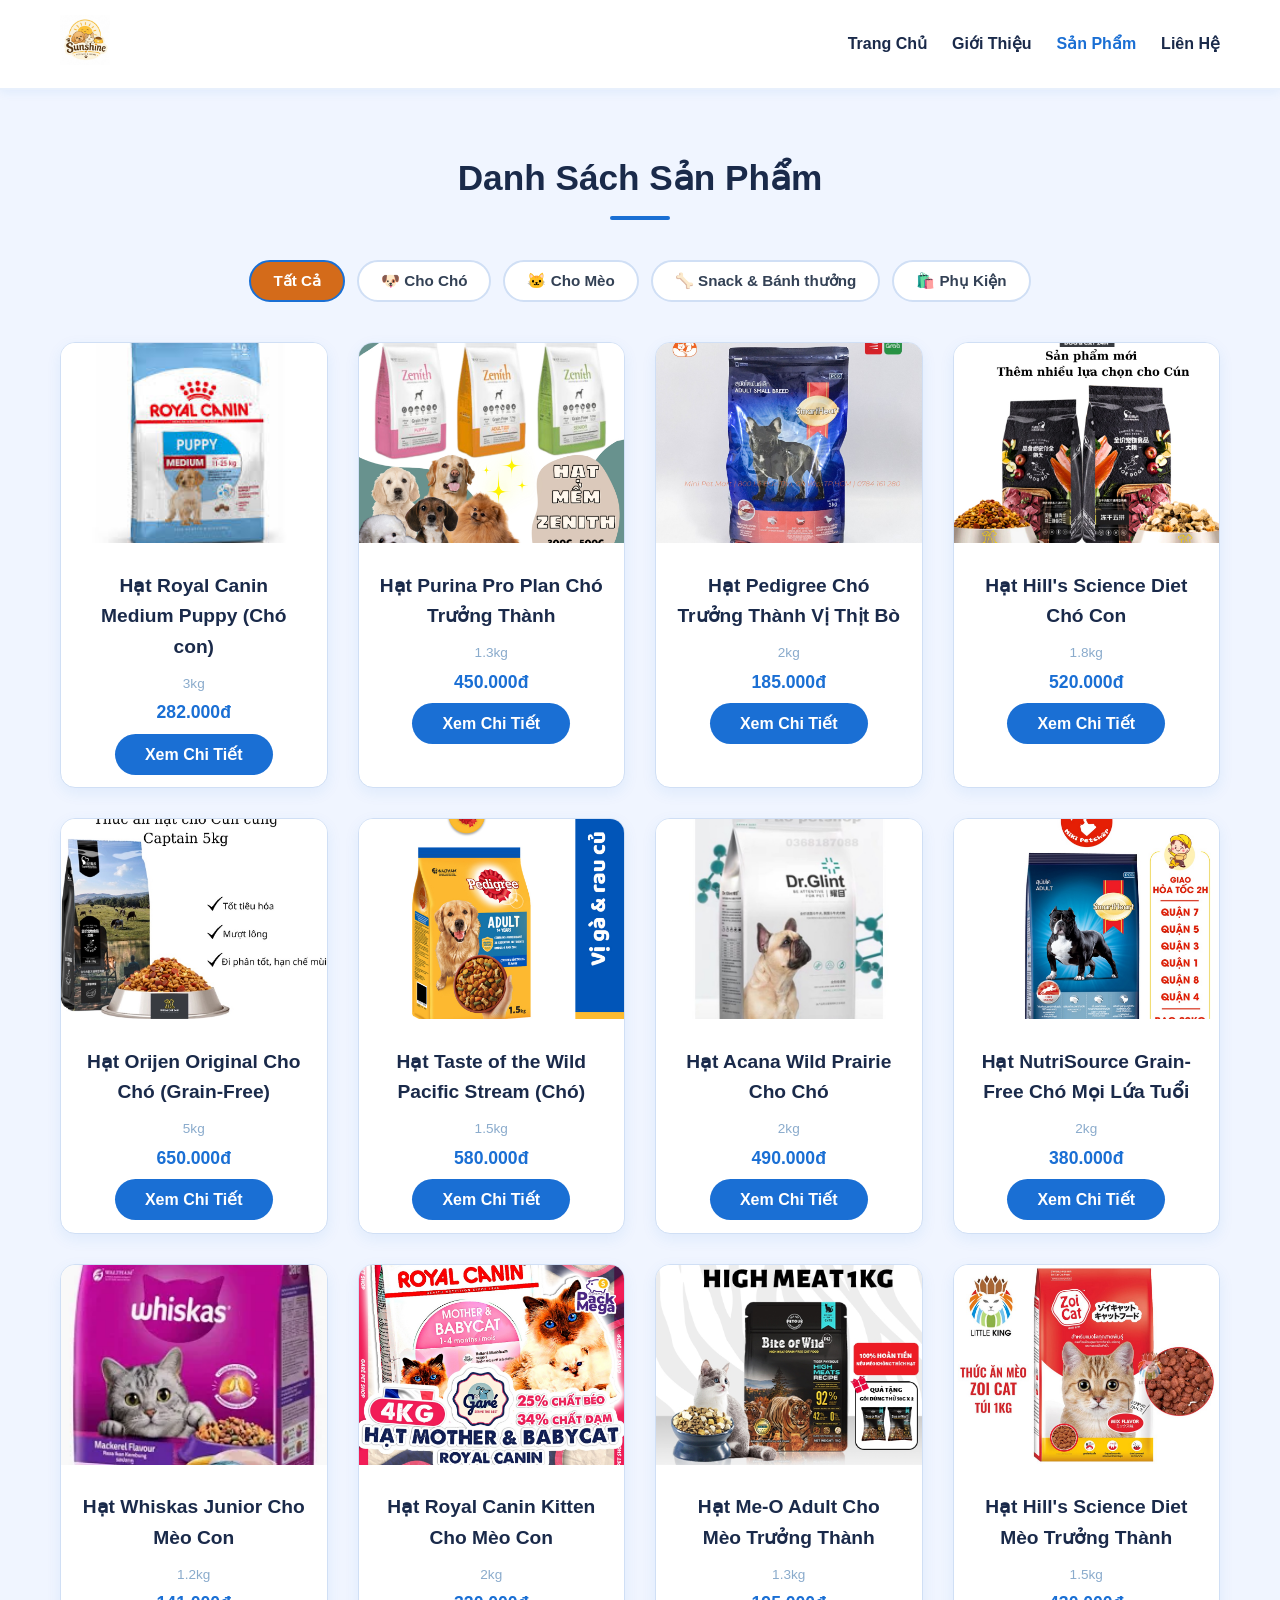
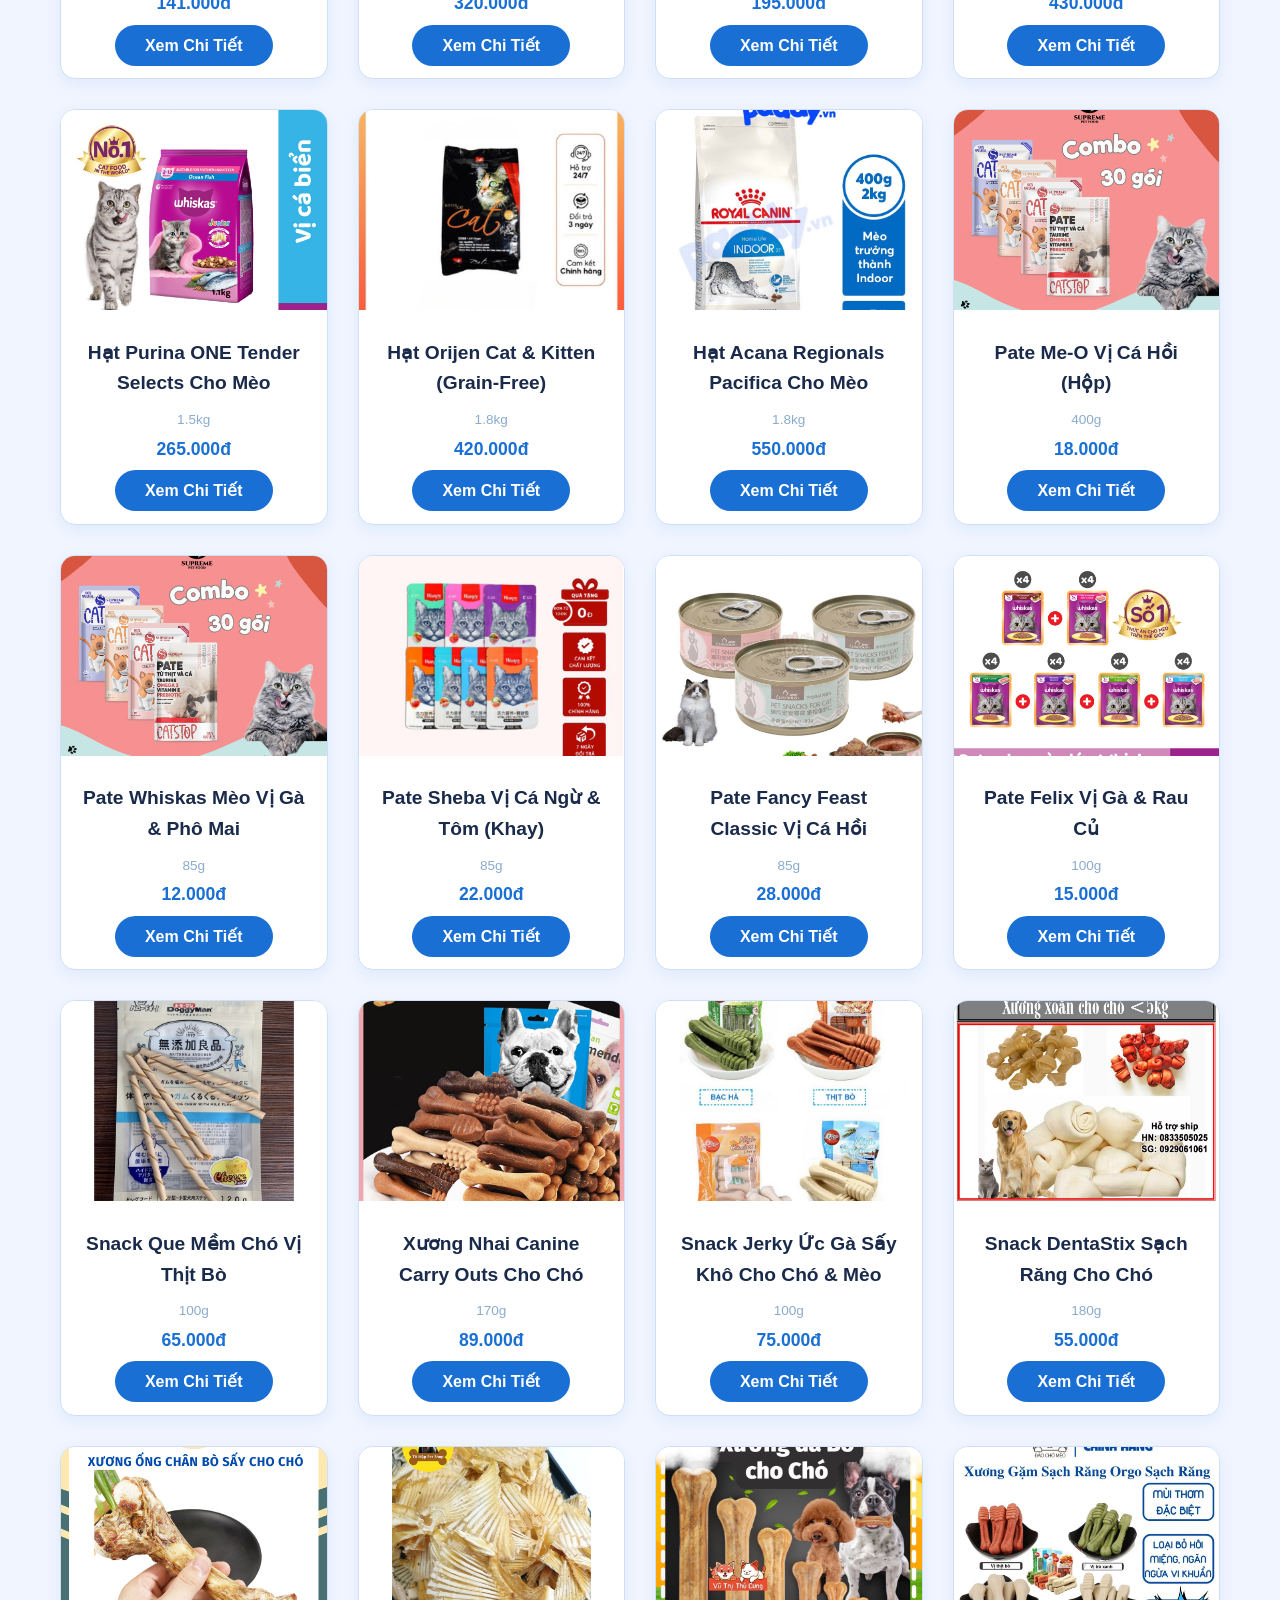
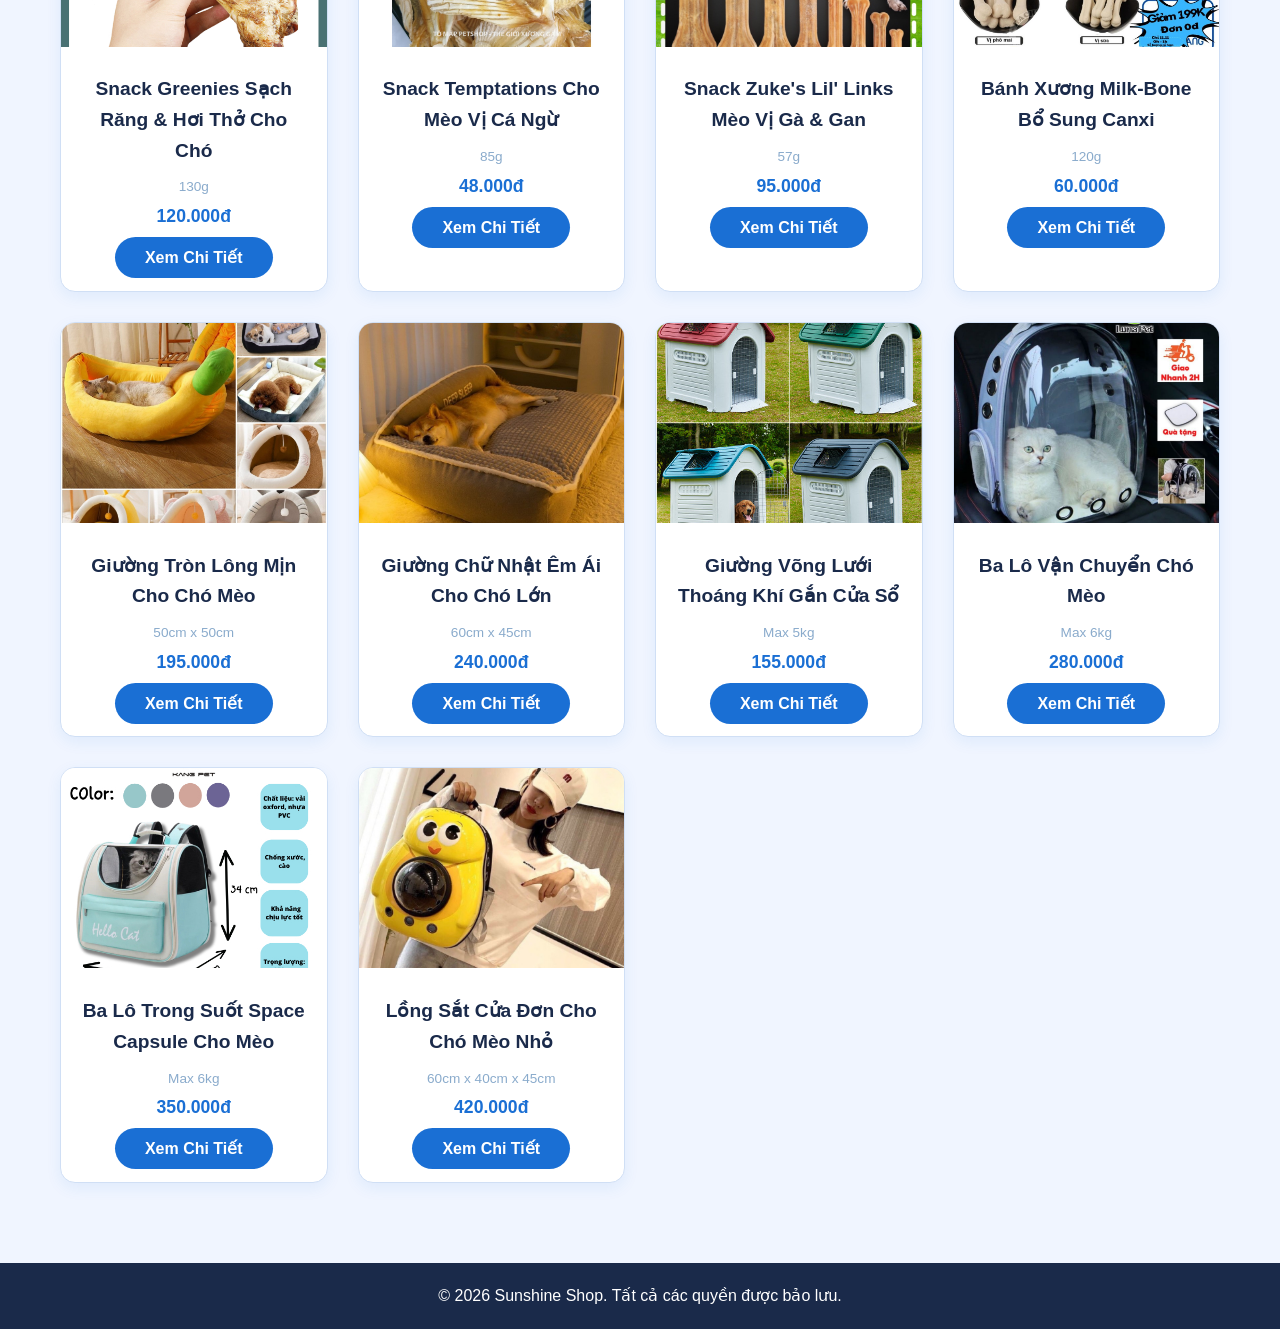
==== commit cb16e89c: "Cập nhật giao diện và sửa lỗi" ====
--- a/html/san-pham.html
+++ b/html/san-pham.html
@@ -80,7 +80,7 @@
                 <img src="../assets/hat-orijen-cho.jpg" alt="Orijen Chó" class="product-img">
                 <div class="product-info">
                     <h3>Hạt Orijen Original Cho Chó (Grain-Free)</h3>
-                    <p class="weight-tag">2kg</p>
+                    <p class="weight-tag">5kg</p>
                     <p class="price">650.000đ</p>
                     <a href="chi-tiet.html?product=hat-orijen-cho" class="btn">Xem Chi Tiết</a>
                 </div>
@@ -324,7 +324,7 @@
                 <img src="../assets/giuong-thu-cung.jpg" alt="Giường tròn" class="product-img">
                 <div class="product-info">
                     <h3>Giường Tròn Lông Mịn Cho Chó Mèo</h3>
-                    <p class="weight-tag">50cm</p>
+                    <p class="weight-tag">50cm x 50cm</p>
                     <p class="price">195.000đ</p>
                     <a href="chi-tiet.html?product=giuong-thu-cung" class="btn">Xem Chi Tiết</a>
                 </div>
